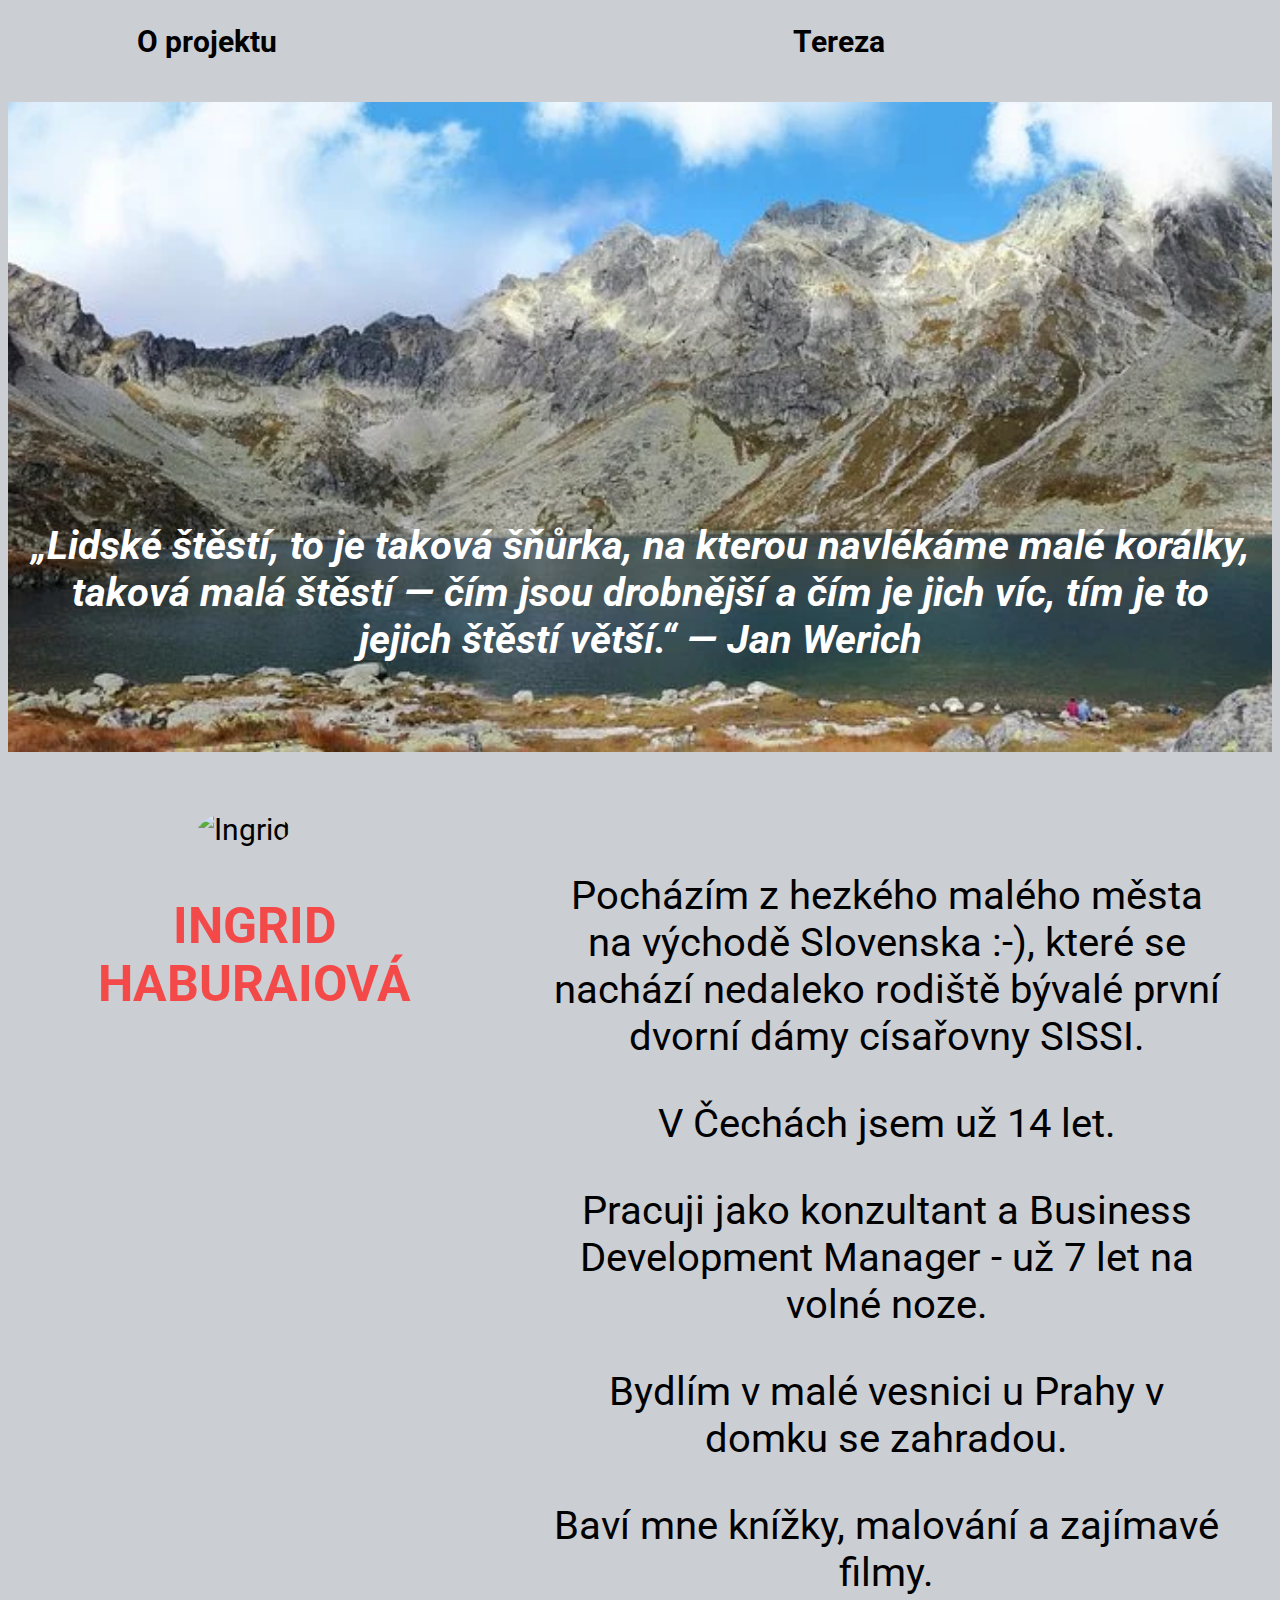
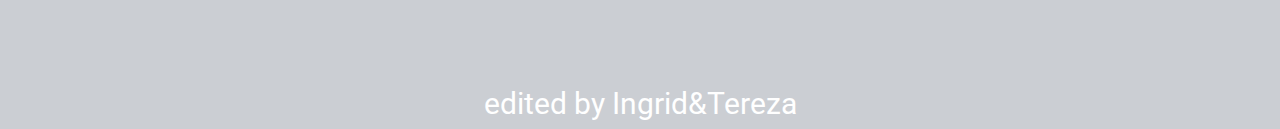
==== index.html @ 979fc424 "prvni_draft" ====
<!DOCTYPE html>
<html lang="en">
<head>
  <meta charset="UTF-8">
  <meta name="viewport" content="width=device-width, initial-scale=1.0">
  <title>Ingrid</title>
  <link rel="stylesheet" type="text/css" href="style.css">
  <style>
    @import url('https://fonts.googleapis.com/css2?family=Roboto&display=swap');
    </style>
</head>
<body>

 
<div class="navigace">
      <p class="oprojektu"><a href="#">O projektu</p></li>
      <p class="tereza"><a href="#">Tereza</p></li>
</div>

<div class="popis">
      
      <h1 class="citat">„Lidské štěstí, to je taková šňůrka, na kterou navlékáme malé korálky, taková malá štěstí — čím jsou drobnější a čím je jich víc, tím je to jejich štěstí větší.“ —  Jan Werich</h1> 
</div>  

<div class="cast2">

<figure>
<img class="foto" src="C:\Users\ihabu\Desktop\ukol5\o-projektu\fotoinga.jpg" alt="Ingrid">
<figcaption class="jmeno">Ingrid Haburaiová</figcaption> 
</figure>

 <div class="text">
 
      <p>Pocházím z hezkého malého města na východě Slovenska :-), které se nachází nedaleko rodiště bývalé první dvorní dámy císařovny SISSI.</p>
      <p>V Čechách jsem už 14 let.</p>
      <p>Pracuji jako konzultant a Business Development Manager - už 7 let na volné noze.</p>
      <p>Bydlím v malé vesnici u Prahy v domku se zahradou.</p>
      <p>Baví mne knížky, malování a zajímavé filmy.</p>
 </div>

</div>

<footer>edited by Ingrid&Tereza</footer>
  
</body>
</html>
---- style.css ----
body{
  background-color:rgb(203, 206, 211);
  font-family: Roboto;
  min-width: 770px;
}

.navigace{
  display:flex;
  justify-content: space-around;
  font-weight: bold;
 }

a {
  color: black;
  font-size: 30px;
  text-decoration: none;
}

.popis {
  background-image: url('slovakia-2769655__340.webp');
  background-repeat: no-repeat;
  background-size: cover;
  Height: 650px;
  font-size: 50px;
}

.citat{
  font-size: 40px;
  color: white;
  font-style: italic;
  padding-top: 420px;
  margin-left: 20px;
  margin-right: 20px;
  text-align: center;
 }

figcaption {
  color: rgb(243, 73, 73);
  font-size: 50px;
  font-weight: bold;
  text-transform: uppercase;
  padding: 50px;
  text-align: center;
 }

  .text{
   color: black;
   width: 100%;
   font-size: 40px;
   margin: 0;
   padding: 50px;
   text-align: center;
 }

.cast2{
display: flex;
margin-top: 30px;
}

.foto {
  position: relative;
  width: 60%;
  border-radius:50%;
  margin-left: 150px;
  margin-right:150px;
 }

 footer{
  color: white;
  text-align: center;
}

@media only screen and (max-width: 1200px) {
  .citat{
   font-size: 40px;
   padding-top: 350px;
   margin-left: 20px;
   margin-right: 20px;
  }

  .text{
   font-size: 40px;
   padding: 10px;
 }

 .foto {
   margin-left:155px;
   margin-right:155px;
  }
}


@media only screen and (max-width: 770px) {
   .citat{
    font-size: 25px;
    padding-top: 220px;
   }

   .text{
    font-size: 25px;
    margin: 0;
    padding: 10px;
    text-align: center;
  }

  .foto {
    width: 80%;
    margin-left:75px;
    margin-right:75px;
   }
}
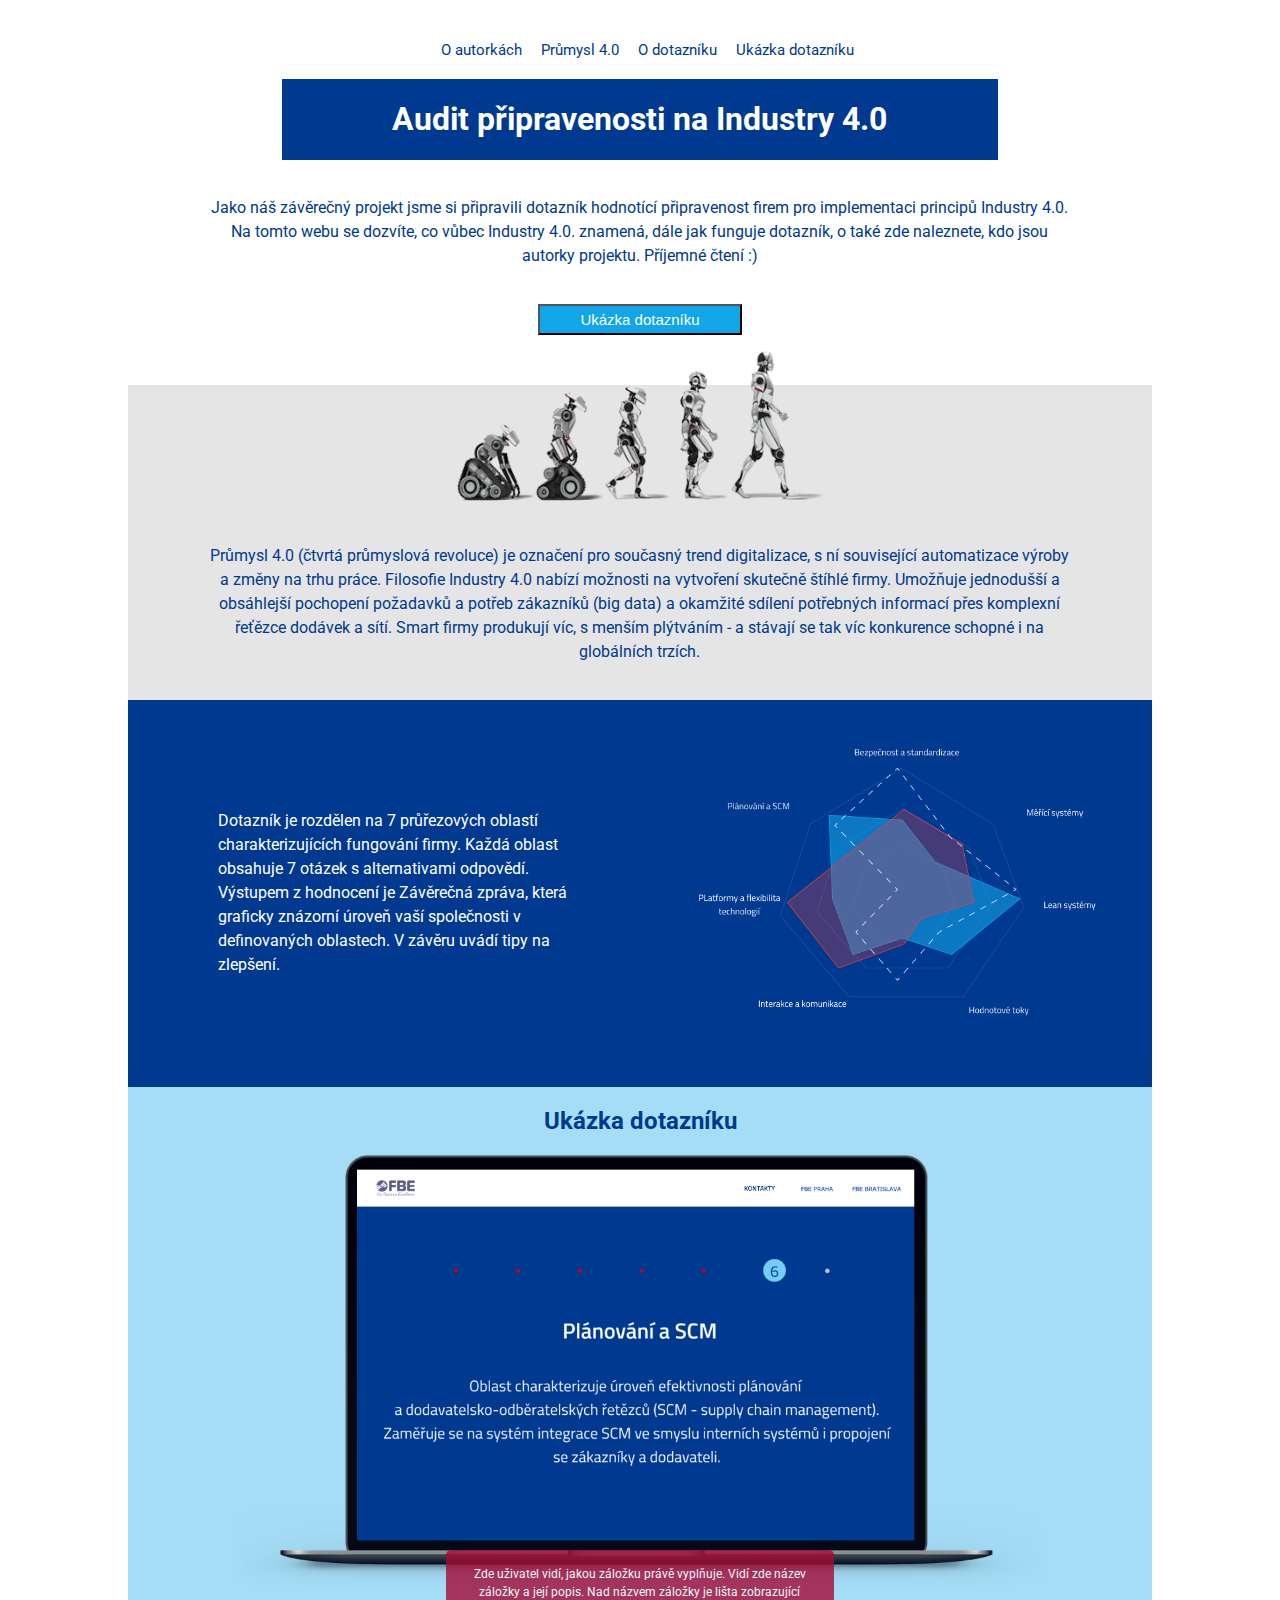
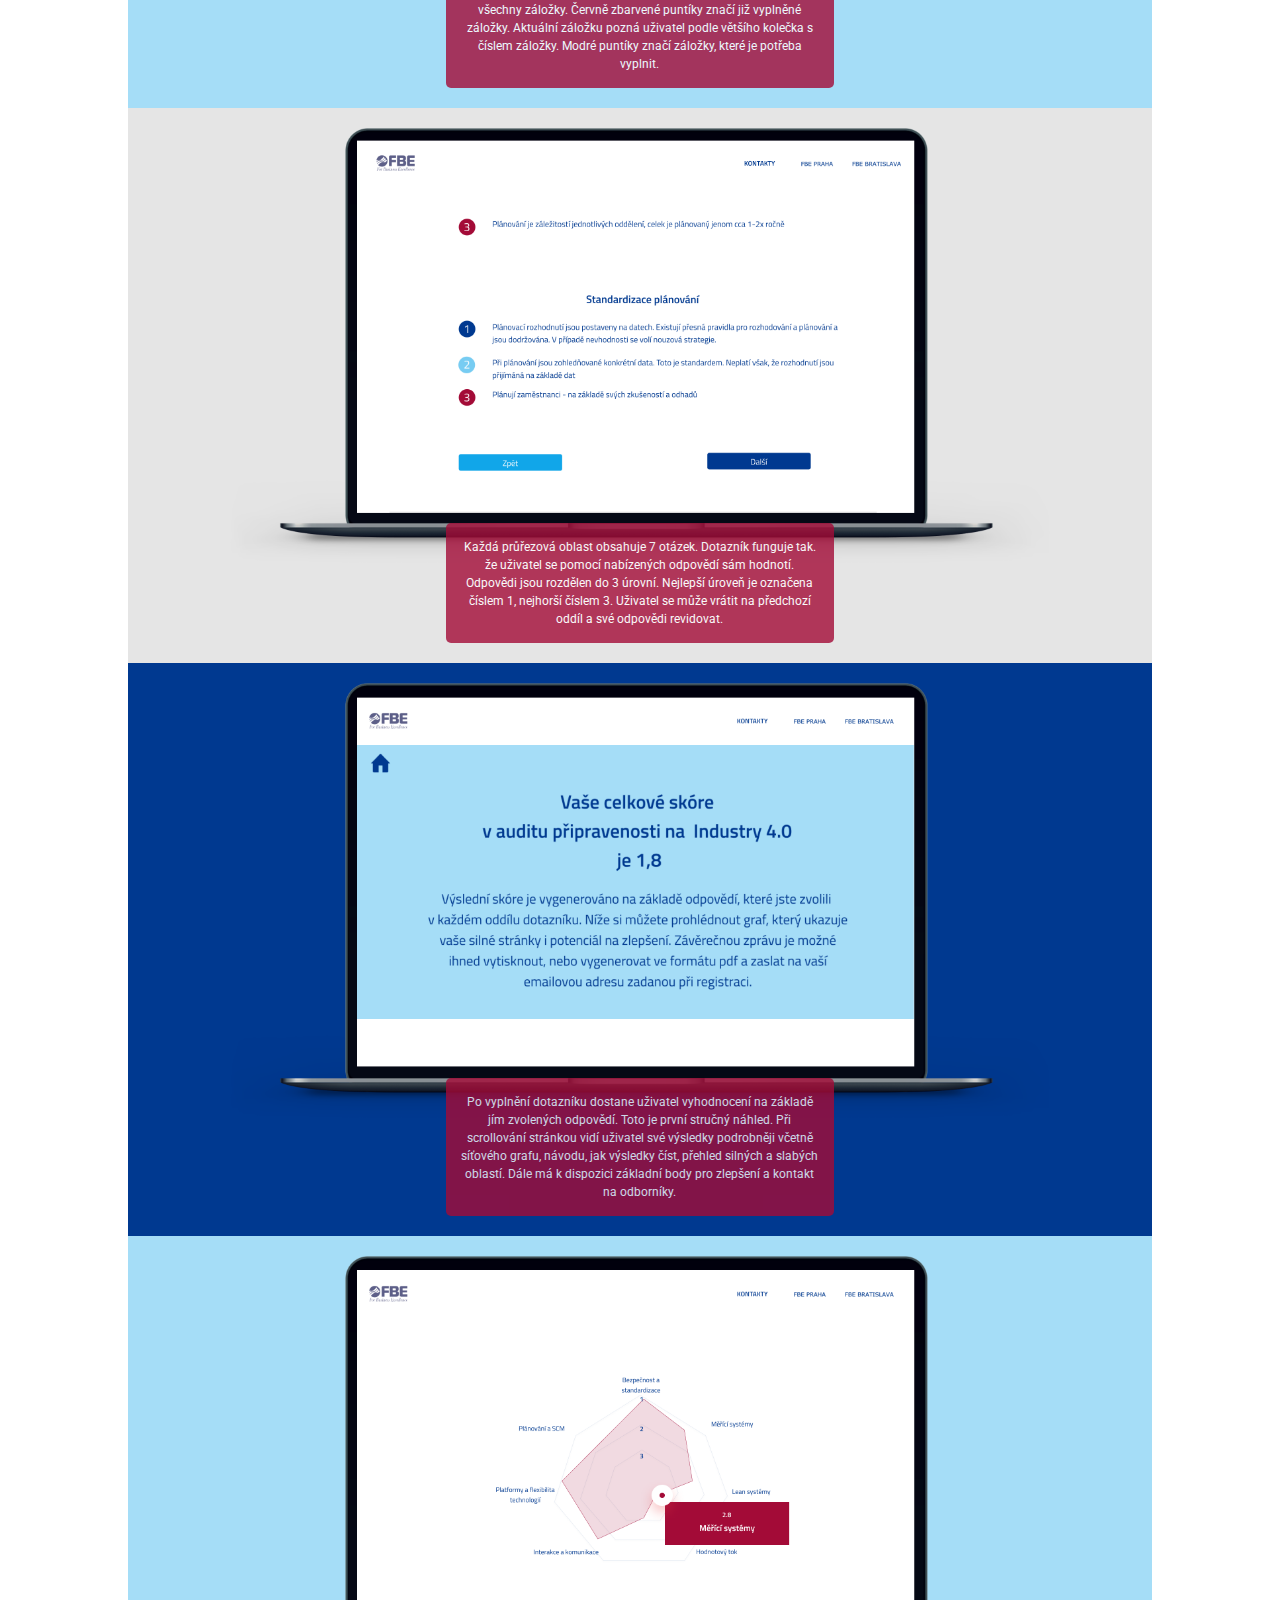
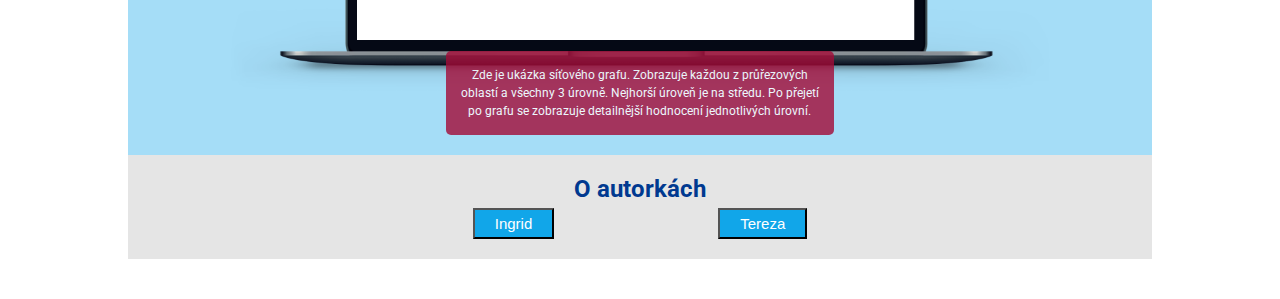
==== commit 466bda88: "Změna názvu souboru pro hlavní stránku" ====
--- a/index.html
+++ b/index.html
@@ -3,44 +3,75 @@
 <head>
   <meta charset="UTF-8">
   <meta name="viewport" content="width=device-width, initial-scale=1.0">
-  <title>Ingrid</title>
-  <link rel="stylesheet" type="text/css" href="style.css">
-  <style>
-    @import url('https://fonts.googleapis.com/css2?family=Roboto&display=swap');
-    </style>
+  <title>Průmysl 4.0</title>
+  <link rel="stylesheet" href="homepagestyles.css" />
 </head>
 <body>
+  <div class="ramecObal">
+    <div class="ramec"> 
+        <section id="domu" class="section1">
+          <div class="menu">
+            <nav>
+              <a class="castiMenu" href="#oautorkach">O autorkách</a>
+              <a class="castiMenu" href="#prumysl40">Průmysl 4.0</a>
+              <a class="castiMenu" href="#dotaznik">O dotazníku</a>
+              <a class="castiMenu" href="#ukazkadotazniku">Ukázka dotazníku</a>
+            </nav>
+          </div>
+          <div class="hlavniNadpis">
+            <h1 class="mainHeadline">Audit připravenosti na Industry 4.0</h1></div>
+          <div class="popisProjektu"><p>Jako náš závěrečný projekt jsme si připravili dotazník hodnotící připravenost firem pro implementaci principů Industry 4.0. Na tomto webu se dozvíte, co vůbec Industry 4.0. znamená, dále jak funguje dotazník, o také zde naleznete, kdo jsou autorky projektu. Příjemné čtení :)</p></div>
+          <button class="ukazka" > 
+            <a href="#ukazkadotazniku">Ukázka dotazníku</a>
+          </button>
+        </section>
+        <section id="prumysl40" class="section2">
+          <img class="roboti" src="./images/output-onlinepngtools (1).png">
+          <div class="prumysl"><p>Průmysl 4.0 (čtvrtá průmyslová revoluce) je označení pro současný trend digitalizace, s ní související automatizace výroby a změny na trhu práce. Filosofie Industry 4.0 nabízí možnosti na vytvoření  skutečně štíhlé firmy. Umožňuje jednodušší a obsáhlejší pochopení požadavků a potřeb zákazníků (big data) a okamžité sdílení potřebných informací přes komplexní řeťězce dodávek a sítí. Smart firmy produkují víc, s menším plýtváním - a stávají se tak víc konkurence schopné i na globálních trzích.</p></div>
+        </section>
+        <section id="dotaznik" class="section3">
+          <div class="popisDotaznik"><p>Dotazník je rozdělen na 7 průřezových oblastí charakterizujících fungování firmy. Každá oblast obsahuje 7 otázek s alternativami odpovědí.
 
- 
-<div class="navigace">
-      <p class="oprojektu"><a href="#">O projektu</p></li>
-      <p class="tereza"><a href="#">Tereza</p></li>
-</div>
-
-<div class="popis">
-      
-      <h1 class="citat">„Lidské štěstí, to je taková šňůrka, na kterou navlékáme malé korálky, taková malá štěstí — čím jsou drobnější a čím je jich víc, tím je to jejich štěstí větší.“ —  Jan Werich</h1> 
-</div>  
-
-<div class="cast2">
-
-<figure>
-<img class="foto" src="C:\Users\ihabu\Desktop\ukol5\o-projektu\fotoinga.jpg" alt="Ingrid">
-<figcaption class="jmeno">Ingrid Haburaiová</figcaption> 
-</figure>
-
- <div class="text">
- 
-      <p>Pocházím z hezkého malého města na východě Slovenska :-), které se nachází nedaleko rodiště bývalé první dvorní dámy císařovny SISSI.</p>
-      <p>V Čechách jsem už 14 let.</p>
-      <p>Pracuji jako konzultant a Business Development Manager - už 7 let na volné noze.</p>
-      <p>Bydlím v malé vesnici u Prahy v domku se zahradou.</p>
-      <p>Baví mne knížky, malování a zajímavé filmy.</p>
- </div>
-
-</div>
-
-<footer>edited by Ingrid&Tereza</footer>
-  
+            Výstupem z hodnocení je Závěrečná zpráva, která graficky znázorní úroveň vaší společnosti  v definovaných oblastech. 
+            V závěru uvádí tipy na zlepšení.
+          </p></div>
+          <img class="graf" src="./images/Graph.png">
+        </section>
+        <section id="ukazkadotazniku" class="section4">
+          <h2>Ukázka dotazníku</h2>
+          <img class="notebook" src="./images/notebook.png">
+          <div>
+            <p class="ukazka1">Zde uživatel vidí, jakou záložku právě vyplňuje. Vidí zde název záložky a její popis. 
+              Nad názvem záložky je lišta zobrazující všechny záložky. Červně zbarvené puntíky značí již vyplněné záložky. Aktuální záložku pozná uživatel podle většího kolečka s číslem záložky. Modré puntíky značí záložky, které je potřeba vyplnit.</p>
+          </div>
+        </section>
+        <section class="section5">
+          <img class="notebook" src="./images/notebook2.png">
+          <div>
+            <p class="ukazka1">Každá průřezová oblast obsahuje 7 otázek. Dotazník funguje tak. že uživatel se pomocí nabízených odpovědí sám hodnotí. Odpovědi jsou rozdělen do 3 úrovní. Nejlepší úroveň je označena číslem 1, nejhorší číslem 3. Uživatel se může vrátit na předchozí oddíl a své odpovědi revidovat.</p>
+          </div>
+        </section>
+        <section class="section6">
+          <img class="notebook" src="./images/notebook3.png">
+          <div>
+            <p class="ukazka1">Po  vyplnění dotazníku dostane uživatel vyhodnocení na základě jím zvolených odpovědí. Toto je první  stručný náhled. Při scrollování stránkou vidí uživatel své výsledky podrobněji včetně síťového grafu, návodu, jak výsledky číst, přehled silných a slabých oblastí. Dále má k dispozici základní body pro zlepšení a kontakt na odborníky.</p>
+          </div>
+        </section>
+        <section class="section7">
+          <img class="notebook" src="./images/notebook4.png">
+          <div>
+            <p class="ukazka1">Zde je ukázka síťového grafu. Zobrazuje každou z průřezových oblastí a všechny 3 úrovně. Nejhorší úroveň je na středu. Po přejetí po grafu se zobrazuje detailnější hodnocení jednotlivých úrovní.</p>
+          </div>
+        </section>
+        <section class="section8">
+          <h2>O autorkách</h2>
+          <div id="oautorkach" class="autorky">
+            <button><a class="odkazAutor" href="ingridpage.html">Ingrid</a></button>
+            <button>
+              <a class="odkazAutor" href="terezapage.html">Tereza</a></button>
+          </div>
+        </section>
+    </div>
+  </div>
 </body>
 </html>--- a/homepagestyles.css
+++ b/homepagestyles.css
@@ -0,0 +1,211 @@
+@import url('https://fonts.googleapis.com/css2?family=Roboto&display=swap');
+
+html,
+body {
+  margin: 0;
+  font-family: 'Roboto', sans-serif;
+}
+
+.ramecObal {
+  width: 80%;
+  padding: 40px;
+  margin: auto;
+}
+
+.section1 {
+  background-color: white;
+  display: flex;
+  justify-content: center;
+  flex-direction: column;
+}
+
+.section2 {
+  background-color: #E5E5E5;
+  display: flex;
+  justify-content: center;
+  flex-direction: column;
+}
+
+.section3 {
+  background-color: #003990;
+  display: flex;
+  justify-content: space-between;
+}
+
+.section4 {
+  background-color: #A5DDF7;
+  display: flex;
+  justify-content: center;
+  flex-direction: column;
+}
+
+.section5 {
+  background-color: #E5E5E5;
+  display: flex;
+  justify-content: center;
+  flex-direction: column;
+}
+
+.section6 {
+  background-color: #003990;
+  display: flex;
+  justify-content: center;
+  flex-direction: column;
+}
+
+.section7 {
+  background-color: #A5DDF7;
+  display: flex;
+  justify-content: center;
+  flex-direction: column;
+}
+
+.section8 {
+  background-color: #E5E5E5;
+  display: flex;
+  justify-content: center;
+  flex-direction: column;
+}
+
+.hlavniNadpis {
+  width: 70%;
+  background-color: #003990;
+  margin: auto;
+  text-align: center;
+  margin-bottom: 20px;
+}
+
+.mainHeadline {
+  color: white;
+}
+
+.popisProjektu, .prumysl {
+  width: 85%;
+  margin: auto;
+  text-align: center;
+  margin-bottom: 20px;
+  
+}
+
+.popisProjektu p, .prumysl p {
+  color: #003990;
+  font-size: 16px;
+  line-height: 1.5em;
+}
+
+.ukazka {
+  width: 20%;
+  margin: auto;
+  text-align: center;
+  background-color: #11A6E9;
+  color:white;
+  margin-bottom: 50px;
+  padding: 5px;
+}
+
+.graf {
+  width: 40%
+}
+
+.roboti {
+  margin: auto;
+  width: 40%
+}
+
+.notebook {
+  width: 80%;
+  margin: auto;
+}
+
+.ukazka1 {
+  width: 35%;
+  margin: auto;
+  background-color: #A30B37;
+  opacity: 0.8;
+  text-align: center;
+  color: white;
+  margin-top: -40px;
+  margin-bottom: 20px;
+  border-radius: 5px;
+  padding: 15px;
+  font-size: 12px;
+  line-height: 1.5em;
+}
+
+h2 {
+  margin: auto;
+  color:  #003990;
+  margin-top: 20px;
+}
+
+.autorky {
+  margin: auto;
+  margin-bottom: 20px;
+  margin-top: 5px;
+}
+
+.popisDotaznik {
+  margin: auto;
+  margin-left: 20px;
+  margin-right: 10px;
+  padding-left: 70px;
+  padding-top: 30px;
+  padding-bottom: 30px;
+}
+
+.popisDotaznik p {
+  color: white;
+  font-size: 16px;
+  line-height: 1.5em;
+  width: 80%;
+}
+
+.notebook {
+  margin-top: 20px;
+}
+
+.roboti {
+  margin-top: -50px;
+}
+
+.graf {
+  margin: 15px;
+  padding-right: 30px;
+  padding-top: 30px;
+  padding-bottom: 30px;
+}
+
+.menu {
+  margin: auto;
+  margin-bottom: 20px;
+}
+
+.castiMenu {
+  margin-left: 15px;
+  font-size: 15px;
+  color: #003990;
+  text-decoration: none;
+}
+
+.autorky button {
+  background-color: #11A6E9;
+  padding: 5px;
+  padding-left: 20px;
+  padding-right: 20px;
+  color: white;
+  text-decoration: none;
+  margin-left: 80px;
+  margin-right: 80px;
+  font-size: 15px;
+}
+
+.ukazka a {
+  text-decoration: none;
+  color: white;
+  font-size: 15px
+}
+
+.odkazAutor {
+  text-decoration: none;
+  color: white;
+}